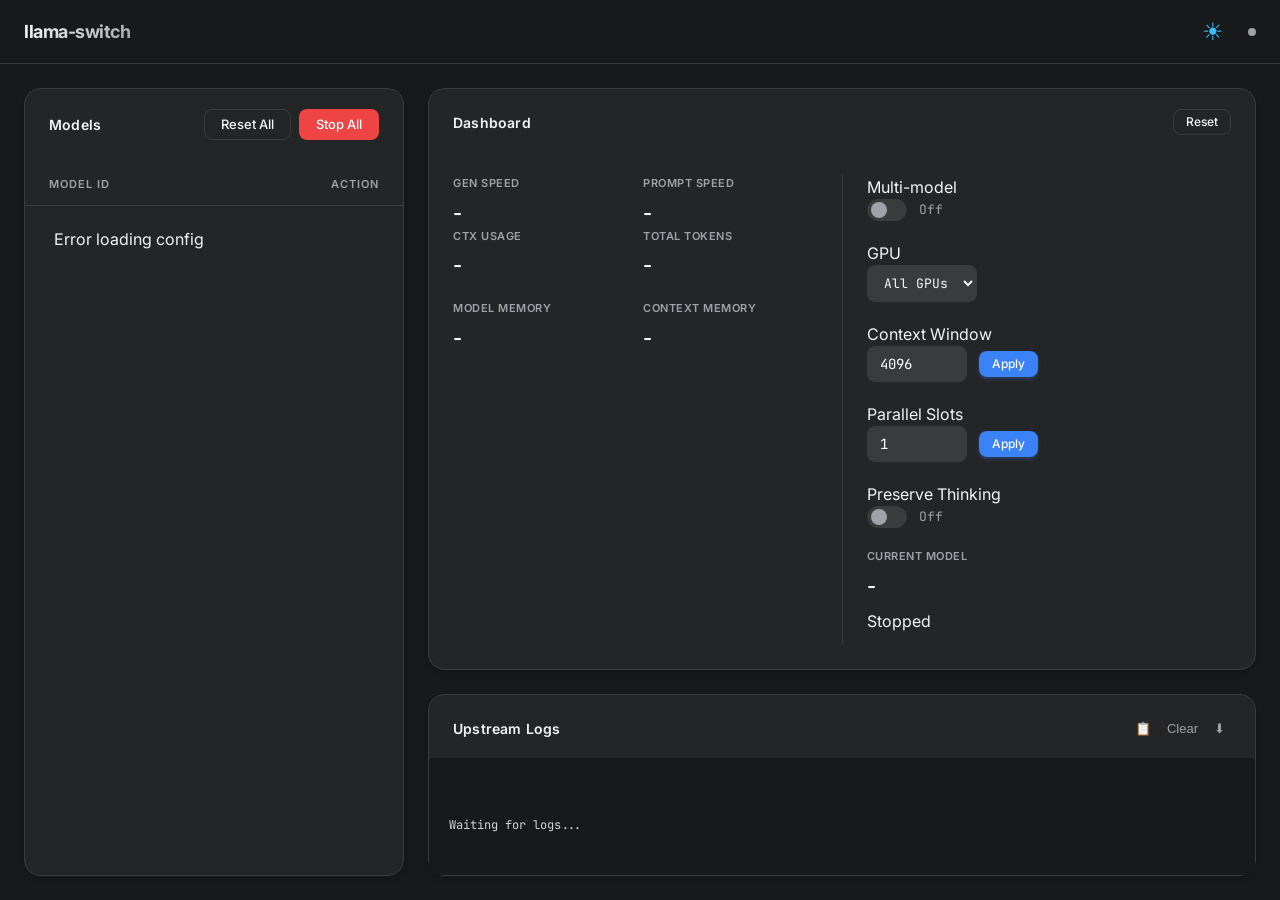
==== src/templates/index.html @ f5fbe8e6 "feat(core): rewrite the server in Go as one binary with the dashboard embedded" ====
<!DOCTYPE html>
<html lang="en">
<head>
    <meta charset="UTF-8">
    <meta name="viewport" content="width=device-width, initial-scale=1.0">
    <title>Llama Switch</title>
    <link rel="stylesheet" href="/static/css/style.css?v=23">
    <link href="https://fonts.googleapis.com/css2?family=Inter:wght@400;500;600&family=JetBrains+Mono:wght@400;500&display=swap" rel="stylesheet">
</head>
<body class="dark-theme">
    <div class="app-container">
        <header class="header">
            <div class="logo">llama-switch</div>
            <nav class="nav">
                <button id="theme-toggle" title="Switch Theme"></button>
                <div class="status-indicator" id="global-status"></div>
            </nav>
        </header>

        <main class="main-content">
            <section class="panel models-panel">
                <div class="panel-header">
                    <h2>Models</h2>
                    <div class="actions actions-row">
                        <button class="btn btn-outline" onclick="resetAll()" title="Every setting in every section back to its default. Running models restart with them.">Reset All</button>
                        <button class="btn btn-danger" onclick="stopServer()">Stop All</button>
                    </div>
                </div>
                <div class="section-tabs" id="section-tabs"></div>
                <div class="model-list-header">
                    <span>Model ID</span>
                    <span>Action</span>
                </div>
                <div id="model-list" class="model-list">
                    <div class="loading">Loading configuration...</div>
                </div>
            </section>

            <section class="right-column">
                <div class="panel controls-panel">
                    <div class="panel-header">
                        <h2>Dashboard</h2>
                        <div class="actions actions-row">
                            <button id="reset-btn" class="btn btn-outline btn-sm" onclick="resetFocused()" title="This model's settings back to their defaults. If it is running, it restarts with them.">Reset</button>
                        </div>
                    </div>
                    
                    <div class="dashboard-grid">
                        <div class="dash-column stats-column">
                            <div id="stats-llm">
                                <div class="stat-row">
                                    <div class="stat-box">
                                        <span class="label">Gen Speed</span>
                                        <span class="value" id="stat-gen-speed">-</span>
                                    </div>
                                    <div class="stat-box">
                                        <span class="label">Prompt Speed</span>
                                        <span class="value" id="stat-prompt-speed">-</span>
                                    </div>
                                </div>
                                <div class="stat-row">
                                    <div class="stat-box">
                                        <span class="label">Ctx Usage</span>
                                        <span class="value" id="stat-ctx-usage">-</span>
                                    </div>
                                    <div class="stat-box">
                                        <span class="label">Total Tokens</span>
                                        <span class="value" id="stat-total-tokens">-</span>
                                    </div>
                                </div>
                            </div>
                            <div id="stats-sd" style="display: none;">
                                <div class="stat-row">
                                    <div class="stat-box">
                                        <span class="label">Step Time</span>
                                        <span class="value" id="stat-sd-speed">-</span>
                                    </div>
                                    <div class="stat-box">
                                        <span class="label">Last Image</span>
                                        <span class="value" id="stat-sd-last">-</span>
                                    </div>
                                </div>
                                <div class="stat-row">
                                    <div class="stat-box">
                                        <span class="label">Progress</span>
                                        <span class="value" id="stat-sd-progress">-</span>
                                    </div>
                                    <div class="stat-box">
                                        <span class="label">Images</span>
                                        <span class="value" id="stat-sd-images">-</span>
                                    </div>
                                </div>
                                <div class="stat-row">
                                    <div class="stat-box">
                                        <span class="label" title="Weights held in memory: text encoder, diffusion model and VAE together.">Params Memory</span>
                                        <span class="value" id="stat-sd-mem-params">-</span>
                                    </div>
                                    <div class="stat-box" title="Peak scratch space the graph needed, reported once generation has run.">
                                        <span class="label">Compute Buffer</span>
                                        <span class="value" id="stat-sd-mem-compute">-</span>
                                    </div>
                                </div>
                            </div>
                            <div id="stats-decision" style="display: none;">
                                <div class="stat-row">
                                    <div class="stat-box">
                                        <span class="label">Decision</span>
                                        <span class="value" id="stat-dec-ms">-</span>
                                    </div>
                                    <div class="stat-box">
                                        <span class="label">Prompt</span>
                                        <span class="value" id="stat-dec-tokens">-</span>
                                    </div>
                                    <div class="stat-box">
                                        <span class="label">Requests</span>
                                        <span class="value" id="stat-dec-count">-</span>
                                    </div>
                                </div>
                            </div>

                            <div id="stats-tts" style="display: none;">
                                <div class="stat-row">
                                    <div class="stat-box">
                                        <span class="label">Speed</span>
                                        <span class="value" id="stat-tts-rtf">-</span>
                                    </div>
                                    <div class="stat-box">
                                        <span class="label">Last Clip</span>
                                        <span class="value" id="stat-tts-last">-</span>
                                    </div>
                                </div>
                                <div class="stat-row">
                                    <div class="stat-box">
                                        <span class="label">Frames</span>
                                        <span class="value" id="stat-tts-frames">-</span>
                                    </div>
                                    <div class="stat-box">
                                        <span class="label">Clips</span>
                                        <span class="value" id="stat-tts-clips">-</span>
                                    </div>
                                </div>
                            </div>
                            <div id="stats-mem">
                                <div class="stat-row">
                                    <div class="stat-box">
                                        <span class="label" title="Weights held in memory: the model itself plus any vision tower and draft model, across every device.">Model Memory</span>
                                        <span class="value" id="stat-mem-model">-</span>
                                    </div>
                                    <div class="stat-box">
                                        <span class="label" title="KV cache for the whole context window, all slots included.">Context Memory</span>
                                        <span class="value" id="stat-mem-context">-</span>
                                    </div>
                                </div>
                            </div>
                            <div class="stat-row" id="mem-devices-row"></div>
                        </div>

                        <div class="dash-column settings-column">
                            <div class="control-group compact-group" id="multi-control">
                                <label for="multi-input" title="On: loading a model leaves the others running, so a language model, an image model and a voice can be up at once. Off: each start stops everything else, which is how it used to work.">Multi-model</label>
                                <div class="input-wrapper">
                                    <label class="switch">
                                        <input type="checkbox" id="multi-input" onchange="applyMultiChange()">
                                        <span class="switch-track"><span class="switch-thumb"></span></span>
                                    </label>
                                    <span class="switch-state" id="multi-state">Off</span>
                                </div>
                            </div>

                            <div class="control-group compact-group" id="devices-control">
                                <label for="devices-input" title="Which cards the model may use. All lets the backend spread it across every device, as before. Applied when the model loads, so changing it reloads it.">GPU</label>
                                <div class="input-wrapper">
                                    <select id="devices-input" class="res-select" onchange="applyDevicesChange()">
                                        <option value="">All GPUs</option>
                                    </select>
                                </div>
                            </div>

                            <div class="control-group compact-group" id="sd-devices-control" style="display: none;">
                                <label title="Image pipelines are split across modules, and each one can sit on a different card. Leave a row on Profile to keep what the profile says. Applied when the model loads.">GPU per module</label>
                                <div class="sd-device-rows">
                                    <div class="sd-device-row">
                                        <span class="sd-device-role">Diffusion</span>
                                        <select id="sd-dev-diffusion" class="res-select" onchange="applyDevicesChange()">
                                            <option value="">Profile</option>
                                        </select>
                                    </div>
                                    <div class="sd-device-row">
                                        <span class="sd-device-role">Text encoder</span>
                                        <select id="sd-dev-te" class="res-select" onchange="applyDevicesChange()">
                                            <option value="">Profile</option>
                                        </select>
                                    </div>
                                    <div class="sd-device-row">
                                        <span class="sd-device-role">VAE</span>
                                        <select id="sd-dev-vae" class="res-select" onchange="applyDevicesChange()">
                                            <option value="">Profile</option>
                                        </select>
                                    </div>
                                </div>
                            </div>

                            <div class="control-group compact-group" id="ctx-control">
                                <label for="ctx-input">Context Window</label>
                                <div class="input-wrapper">
                                    <input type="number" id="ctx-input" value="4096" min="512" step="512">
                                    <button id="apply-ctx-btn" class="btn btn-primary btn-sm" onclick="applyContextChange()">Apply</button>
                                </div>
                            </div>

                            <div class="control-group compact-group" id="parallel-control">
                                <label for="parallel-input" title="Server slots: how many clients can talk to this model at once. Context Window is per slot, so the engine is asked for that times this many -- more slots cost memory. Applied when the model loads, so changing it reloads it.">Parallel Slots</label>
                                <div class="input-wrapper">
                                    <input type="number" id="parallel-input" value="1" min="1" max="64" step="1">
                                    <button id="apply-parallel-btn" class="btn btn-primary btn-sm" onclick="applyParallelChange()">Apply</button>
                                </div>
                                <span class="control-hint" id="parallel-hint"></span>
                            </div>

                            <div class="control-group compact-group" id="preserve-think-control">
                                <label for="preserve-think-input" title="Pull the reasoning of earlier assistant turns back into the prompt. Off means every turn starts from a clean slate. Applied when the model loads, so toggling reloads it.">Preserve Thinking</label>
                                <div class="input-wrapper">
                                    <label class="switch">
                                        <input type="checkbox" id="preserve-think-input" onchange="applyPreserveThinkChange()">
                                        <span class="switch-track"><span class="switch-thumb"></span></span>
                                    </label>
                                    <span class="switch-state" id="preserve-think-state">Off</span>
                                </div>
                            </div>

                            <div class="control-group compact-group" id="frames-control" style="display: none;">
                                <label for="frames-input" title="Audio frames, 12.5 per second. 2048 caps a clip at about 164 s; longer text is cut off mid-sentence.">Max Frames</label>
                                <div class="input-wrapper">
                                    <input type="number" id="frames-input" value="2048" min="64" step="256">
                                    <button id="apply-frames-btn" class="btn btn-primary btn-sm" onclick="applyFramesChange()">Apply</button>
                                </div>
                            </div>


                            <div class="control-group compact-group" id="res-control" style="display: none;">
                                <label for="res-input" title="Output size for image models. Applied when the model loads, so changing it reloads it. Only profiles written with ${WIDTH}/${HEIGHT} follow it.">Output Size</label>
                                <div class="input-wrapper">
                                    <select id="res-input" class="res-select" onchange="applyResChange()">
                                        <optgroup label="1 MP">
                                            <option value="1024x1024">1024x1024 [1:1]</option>
                                            <option value="848x1264">848x1264 [2:3]</option>
                                            <option value="1264x848">1264x848 [3:2]</option>
                                            <option value="768x1376">768x1376 [9:16]</option>
                                            <option value="896x1200">896x1200 [3:4]</option>
                                            <option value="1376x768">1376x768 [16:9]</option>
                                            <option value="1200x896">1200x896 [4:3]</option>
                                        </optgroup>
                                        <optgroup label="4 MP">
                                            <option value="2048x2048">2048x2048 [1:1]</option>
                                            <option value="2400x1792">2400x1792 [4:3]</option>
                                            <option value="1792x2400">1792x2400 [3:4]</option>
                                            <option value="2528x1696">2528x1696 [3:2]</option>
                                            <option value="1696x2528">1696x2528 [2:3]</option>
                                            <option value="2752x1536">2752x1536 [16:9]</option>
                                            <option value="1536x2752">1536x2752 [9:16]</option>
                                        </optgroup>
                                    </select>
                                </div>
                            </div>

                            <div class="control-group compact-group" id="hires-control" style="display: none;">
                                <label for="hires-input" title="Second pass at twice the size. The first pass keeps Output Size, so the result is 2x it. Each profile carries its own hires settings; this only switches them on. Applied when the model loads, so toggling reloads it.">Hires Fix</label>
                                <div class="input-wrapper">
                                    <label class="switch">
                                        <input type="checkbox" id="hires-input" onchange="applyHiresChange()">
                                        <span class="switch-track"><span class="switch-thumb"></span></span>
                                    </label>
                                    <span class="switch-state" id="hires-state">Off</span>
                                </div>
                            </div>

                            <div class="stat-box status-box">
                                <span class="label">Current Model</span>
                                <span class="value primary-text" id="current-model">-</span>
                                
                                <div class="status-row">
                                    <span id="status-text">Stopped</span>
                                </div>
                                <a id="webui-btn" href="#" target="_blank" class="btn btn-primary btn-sm" style="display: none;">Open WebUI</a>
                            </div>
                        </div>
                    </div>
                </div>

                <div class="panel logs-panel">
                    <div class="panel-header">
                        <h2>Upstream Logs<span class="panel-subject" id="logs-owner"></span></h2>
                        <div class="actions">
                            <button id="copy-logs-btn" class="icon-btn" title="Copy logs to clipboard">📋</button>
                            <button id="clear-logs-btn" class="icon-btn">Clear</button>
                            <button id="scroll-logs-btn" class="icon-btn">⬇</button>
                        </div>
                    </div>
                    <div id="logs-container" class="logs-container">
                        <div class="log-line">Waiting for logs...</div>
                    </div>
                </div>
            </section>
        </main>
    </div>
    <script src="/static/js/app.js?v=43"></script>
</body>
</html>
---- static/css/style.css ----
:root {
    /* Dark theme, the default */
    --bg-app: #18191a;      
    --bg-card: #242526;     
    --bg-hover: #3a3b3c;    
    --bg-input: #3a3b3c;    
    
    --border: #3a3b3c;      
    --border-active: #505153;
    
    --primary: #3b82f6;     
    --primary-hover: #2563eb;
    --primary-glow: rgba(59, 130, 246, 0.15);
    
    --purple: #8b5cf6;      
    --purple-hover: #7c3aed;
    
    --danger: #ef4444;
    --danger-hover: #dc2626;
    
    --success: #10b981;     
    
    --text-main: #f4f4f5;   
    --text-muted: #a1a1aa;  
    
    --radius-lg: 16px;
    --radius-md: 8px;
    --radius-sm: 6px;
    
    --shadow-card: 0 4px 6px -1px rgba(0, 0, 0, 0.1), 0 2px 4px -1px rgba(0, 0, 0, 0.06);
    --shadow-glow: 0 0 15px rgba(59, 130, 246, 0.1);
    
    --font-ui: 'Inter', system-ui, -apple-system, sans-serif;
    --font-mono: 'JetBrains Mono', monospace;

    --theme-toggle-color: #38bdf8; /* Sky 400 */

    --logo-gradient: linear-gradient(135deg, #fff 0%, #a1a1aa 100%);
}

[data-theme="light"] {
    --bg-app: #f3f4f6; /* Zinc 100 */
    --bg-card: #ffffff;     
    --bg-hover: #f4f4f5; /* Zinc 100 */
    --bg-input: #ffffff;
    
    --border: #e4e4e7; /* Zinc 200 */
    --border-active: #d4d4d8; /* Zinc 300 */
    
    --text-main: #18191b; /* gray-900 */
    --text-muted: #71717a; /* Zinc 500 */
    
    --shadow-card: 0 4px 6px -1px rgba(0, 0, 0, 0.05), 0 2px 4px -1px rgba(0, 0, 0, 0.03);
    
    /* Softer buttons for light mode */
    --primary: #6366f1; /* Indigo 500 (Softer than pure blue) */
    --primary-hover: #4f46e5;
    
    --purple: #a78bfa; /* Violet 400 (Pastel purple) */
    --purple-hover: #8b5cf6;
    
    --danger: #f87171; /* Red 400 (Softer red) */
    --danger-hover: #ef4444;

    --logo-gradient: linear-gradient(135deg, #18181b 0%, #52525b 100%);
}

[data-theme="light"] input[type="number"] {
    color: var(--text-main);
}
[data-theme="light"] .logs-container {
    background: #1e1e1e;
    background: #f9fafb;
    color: #374151;
    border: 1px solid var(--border);
}

* {
    box-sizing: border-box;
    margin: 0;
    padding: 0;
}

body {
    background-color: var(--bg-app);
    color: var(--text-main);
    font-family: var(--font-ui);
    height: 100vh;
    display: flex;
    flex-direction: column;
    overflow: hidden;
    line-height: 1.5;
    -webkit-font-smoothing: antialiased;
}

.app-container {
    display: flex;
    flex-direction: column;
    height: 100%;
    width: 100%;
}

/* --- Header --- */
.header {
    height: 64px;
    padding: 0 24px;
    display: flex;
    align-items: center;
    justify-content: space-between;
    background: transparent;
    border-bottom: 1px solid var(--border);
}

.logo {
    font-weight: 700;
    font-size: 18px;
    letter-spacing: -0.5px;
    background: var(--logo-gradient);
    -webkit-background-clip: text;
    -webkit-text-fill-color: transparent;
}

.nav {
    display: flex;
    align-items: center;
}

.status-indicator {
    display: inline-block;
    width: 8px;
    height: 8px;
    border-radius: 50%;
    background-color: var(--text-muted);
    margin-left: 12px;
    transition: all 0.3s ease;
}

.status-indicator.on {
    background-color: var(--success);
    box-shadow: 0 0 10px rgba(16, 185, 129, 0.4);
}

#theme-toggle {
    background: transparent;
    border: none;
    color: var(--theme-toggle-color);
    font-size: 24px;
    cursor: pointer;
    padding: 0 12px;
    line-height: 1;
    display: flex;
    align-items: center;
    justify-content: center;
    transition: transform 0.2s cubic-bezier(0.18, 0.89, 0.32, 1.28);
}

#theme-toggle:hover {
    transform: rotate(15deg) scale(1.1);
}

#theme-toggle:active {
    transform: scale(0.95);
}

/* --- Layout --- */
.main-content {
    display: flex;
    flex: 1;
    overflow: hidden;
    padding: 24px;
    gap: 24px;
}

/* Panels (Cards) */
.panel {
    background: var(--bg-card);
    border: 1px solid var(--border);
    border-radius: var(--radius-lg);
    display: flex;
    flex-direction: column;
    box-shadow: var(--shadow-card);
    transition: border-color 0.2s;
}

.models-panel {
    width: 380px;
    min-width: 300px;
    flex-shrink: 0;
}

.right-column {
    flex: 1;
    display: flex;
    flex-direction: column;
    gap: 24px;
    min-width: 0;
}

.controls-panel {
    flex-shrink: 0;
    min-height: 200px;
}

.logs-panel {
    flex: 1;
    min-height: 0;
}

/* Headers within Panels */
.panel-header {
    padding: 20px 24px 16px;
    display: flex;
    justify-content: space-between;
    align-items: center;
}

/* Header button groups (Reset All next to Stop All). */
.actions-row {
    display: flex;
    align-items: center;
    gap: 8px;
}

.panel-header h2 {
    font-size: 14px;
    font-weight: 600;
    color: var(--text-main);
    letter-spacing: 0.2px;
}

/* --- Model List --- */
.model-list-header {
    display: grid;
    grid-template-columns: 1fr auto;
    padding: 2px 24px 12px;
    border-bottom: 1px solid var(--border);
    font-size: 11px;
    font-weight: 600;
    color: var(--text-muted);
    text-transform: uppercase;
    letter-spacing: 1px;
}

.model-list {
    overflow-y: auto;
    padding: 12px;
    flex: 1;
}

.model-group-header {
    padding: 10px 16px 4px;
    font-size: 11px;
    font-weight: 600;
    letter-spacing: 0.08em;
    text-transform: uppercase;
    color: var(--text-muted);
}

.model-group-header:not(:first-child) {
    margin-top: 8px;
    border-top: 1px solid var(--border);
    padding-top: 12px;
}

.model-item {
    display: grid;
    grid-template-columns: 1fr auto;
    align-items: center;
    padding: 8px 16px;
    margin-bottom: 3px;
    border-radius: var(--radius-md);
    transition: all 0.2s ease;
    border: 1px solid transparent;
}

.model-item:hover {
    background-color: var(--bg-hover);
}

.model-item.active {
    background-color: rgba(16, 185, 129, 0.08);
    border-color: rgba(16, 185, 129, 0.2);
}

/* Several models can run at once; this is the one the dashboard reports on.
   Clicking another running row moves the dashboard to it. */
.model-item.active.focused {
    background-color: rgba(16, 185, 129, 0.16);
    border-color: var(--success);
}

.model-item {
    cursor: pointer;
}

/* Picked but not loaded: the dashboard is showing what it would start with. */
.model-item.selected {
    background-color: var(--bg-hover);
    border-color: var(--border);
}

.model-info {
    display: flex;
    flex-direction: column;
    gap: 4px;
    overflow: hidden;
}

.model-name {
    font-weight: 500;
    font-size: 14px;
    color: var(--text-main);
    white-space: nowrap;
    overflow: hidden;
    text-overflow: ellipsis;
    padding-right: 12px;
}

.quant-select {
    background: var(--bg-input);
    border: 1px solid var(--border);
    border-radius: var(--radius-sm);
    color: var(--text-muted);
    font-size: 11px;
    padding: 2px 6px;
    width: fit-content;
    outline: none;
    cursor: pointer;
}

.res-select {
    background: var(--bg-input);
    border: 1px solid var(--border);
    border-radius: var(--radius-md);
    color: var(--text-primary);
    font-size: 13px;
    font-family: var(--font-mono);
    padding: 8px 12px;
    width: fit-content;
    max-width: 100%;
    outline: none;
    cursor: pointer;
}

.res-select:focus,
.quant-select:focus {
    border-color: var(--primary);
}

.quant-label {
    font-size: 11px;
    color: var(--text-muted);
    background: var(--bg-hover);
    padding: 2px 6px;
    border-radius: var(--radius-sm);
    width: fit-content;
}

.model-item.active .model-name {
    color: var(--success);
}

/* Buttons */
.btn {
    display: inline-flex;
    align-items: center;
    justify-content: center;
    padding: 8px 16px;
    border-radius: var(--radius-md);
    border: 1px solid transparent;
    cursor: pointer;
    font-family: var(--font-ui);
    font-size: 13px;
    font-weight: 500;
    transition: all 0.2s ease;
    text-decoration: none;
    line-height: 1;
}

.btn-sm {
    padding: 6px 12px;
    font-size: 12px;
}

/* Primary Button (Load) */
.btn-primary {
    background: var(--primary);
    color: white;
    box-shadow: 0 2px 4px rgba(59, 130, 246, 0.3);
}
.btn-primary:hover {
    background: var(--primary-hover);
    transform: translateY(-1px);
}
.btn-primary:active {
    transform: translateY(0);
}

/* Danger Button (Stop/Unload) */
.btn-danger {
    background: var(--danger);
    color: white;
    border: 1px solid transparent;
}
.btn-danger:hover {
    background: var(--danger-hover);
    color: white;
}

/* Secondary/Outline Button */
.btn-outline {
    background: transparent;
    border: 1px solid var(--border);
    color: var(--text-main);
}
.btn-outline:hover {
    background: var(--bg-hover);
    border-color: var(--border-active);
}

.btn-warning {
    background: #f59e0b;
    color: #fff;
}

/* Icon Buttons (Logs header) */
.icon-btn {
    background: transparent;
    border: none;
    color: var(--text-muted);
    cursor: pointer;
    padding: 6px;
    border-radius: 4px;
    transition: color 0.2s;
    font-size: 13px;
}
.icon-btn:hover {
    color: var(--text-main);
    background: var(--bg-hover);
}

/* --- Dashboard Layout --- */
.dashboard-grid {
    display: flex;
    padding: 24px;
    gap: 24px;
}

.dash-column {
    flex: 1;
    min-width: 0;
    display: flex;
    flex-direction: column;
    gap: 20px;
}

.stats-column {
    border-right: 1px solid var(--border);
    padding-right: 24px;
}

/* Halves of the stats column, so the second column starts at the same x in every
   row. Sized to content the boxes drifted: a box is as wide as its longest line, and
   space-between pinned the right edge, so a short label pushed its value sideways. */
.stat-row {
    display: flex;
    gap: 16px;
}

.stat-row > .stat-box {
    flex: 1;
    min-width: 0;
}

.compact-group {
    padding: 0;
    border-bottom: none;
    margin-bottom: 0;
}

.status-box {
    margin-top: auto;
}

.primary-text {
    color: var(--primary);
    font-size: 16px;
    margin-bottom: 4px;
}

.status-row {
    margin-top: 4px;
    margin-bottom: 12px;
}

.input-wrapper {
    display: flex;
    align-items: center;
    gap: 12px;
}

.switch {
    display: inline-flex;
    align-items: center;
    cursor: pointer;
    flex: none;
}

/* The native box still carries the state, it is just never painted. */
.switch input {
    position: absolute;
    opacity: 0;
    width: 0;
    height: 0;
}

.switch-track {
    display: block;
    position: relative;
    width: 40px;
    height: 22px;
    border-radius: 999px;
    background: var(--bg-input);
    border: 1px solid var(--border);
    transition: background 0.2s, border-color 0.2s, box-shadow 0.2s;
}

.switch-thumb {
    position: absolute;
    top: 50%;
    left: 3px;
    width: 16px;
    height: 16px;
    margin-top: -8px;
    border-radius: 50%;
    background: var(--text-muted);
    transition: transform 0.2s, background 0.2s;
}

.switch:hover .switch-track {
    border-color: var(--border-active);
}

.switch input:checked + .switch-track {
    background: var(--primary);
    border-color: var(--primary);
    box-shadow: var(--shadow-glow);
}

.switch input:checked + .switch-track .switch-thumb {
    background: #fff;
    transform: translateX(18px);
}

.switch input:focus-visible + .switch-track {
    box-shadow: 0 0 0 3px var(--primary-glow);
}

.switch-state {
    font-family: var(--font-mono);
    font-size: 13px;
    color: var(--text-muted);
    transition: color 0.2s;
}

.switch-state.is-on {
    color: var(--primary);
}

/* Sits under an input to spell out what the chosen number works out to. Empty
   most of the time, so it must not reserve height -- that read as a stray gap
   between control groups. */
.control-hint {
    display: block;
    font-family: var(--font-mono);
    font-size: 12px;
    color: var(--text-muted);
}

.control-hint:not(:empty) {
    margin-top: 4px;
}

/* One row per pipeline module, so each can name its own card. */
.sd-device-rows {
    display: flex;
    flex-direction: column;
    gap: 6px;
}

.sd-device-row {
    display: flex;
    align-items: center;
    gap: 8px;
}

.sd-device-role {
    flex: 0 0 90px;
    font-size: 12px;
    color: var(--text-muted);
}

/* Same footing as Output Size: sized to content, not stretched across the
   panel. A floor keeps the three rows lined up when one of them says Profile. */
.sd-device-row .res-select {
    flex: 0 1 auto;
    width: fit-content;
    min-width: 230px;
    max-width: 100%;
    font-size: 12px;
    padding: 5px 8px;
}

/* Whose log the panel is showing, next to its title. */
.panel-subject {
    margin-left: 8px;
    font-family: var(--font-mono);
    font-size: 12px;
    font-weight: normal;
    color: var(--text-muted);
}

input[type="number"] {
    background: var(--bg-input);
    border: 1px solid var(--border);
    border-radius: var(--radius-md);
    color: #fff;
    padding: 8px 12px;
    font-family: var(--font-mono);
    width: 100px;
    font-size: 14px;
    outline: none;
    transition: all 0.2s;
    appearance: textfield;
}

input[type=number]::-webkit-inner-spin-button, 
input[type=number]::-webkit-outer-spin-button { 
  -webkit-appearance: none; 
  margin: 0; 
}

input[type="number"]:focus {
    border-color: var(--primary);
    box-shadow: 0 0 0 3px rgba(59, 130, 246, 0.1);
}

.unit {
    color: var(--text-muted);
    font-size: 13px;
}

.help-text {
    font-size: 12px;
    color: var(--text-muted);
    margin-top: 10px;
    opacity: 0.8;
}

/* Dashboard Stats Grid */
.stats-grid {
    padding: 24px;
    display: grid;
    grid-template-columns: repeat(3, 1fr);
    gap: 24px;
}

.stat-box {
    display: flex;
    flex-direction: column;
    justify-content: center;
}

.stat-box .label {
    font-size: 11px;
    color: var(--text-muted);
    text-transform: uppercase;
    letter-spacing: 0.5px;
    font-weight: 600;
    margin-bottom: 6px;
}

.stat-box .value {
    font-family: var(--font-ui); /* mono reads worse for dashboard values */
    font-weight: 600;
    font-size: 20px;
    color: var(--text-main);
}

#status-text {
    font-family: var(--font-ui);
    font-size: 16px;
    display: flex;
    align-items: center;
    gap: 8px;
}

/* --- Logs Panel --- */
.logs-container {
    flex: 1;
    min-height: 0;
    overflow-y: auto;
    padding: 20px;
    background: var(--bg-app); 
    font-family: var(--font-mono);
    font-size: 12px;
    line-height: 1.6;
    color: #d1d5db;
    white-space: pre-wrap;
    word-break: break-all;
}

.log-line {
    margin-bottom: 2px;
}

/* WebUI Button in Status */
#webui-btn {
    width: 100%;
    margin-top: 12px;
    justify-content: center;
    background: var(--purple);
    color: white;
    border: none;
    font-size: 13px;
    padding: 10px;
    box-shadow: 0 2px 4px rgba(139, 92, 246, 0.3);
    text-align: center;
}
#webui-btn:hover {
    background: var(--purple-hover);
    transform: translateY(-1px);
}
#webui-btn:active {
    transform: translateY(0);
}

/* Scrollbars */
::-webkit-scrollbar {
    width: 8px;
    height: 8px;
}
::-webkit-scrollbar-track {
    background: transparent;
}
::-webkit-scrollbar-thumb {
    background: var(--border);
    border-radius: 4px;
}
::-webkit-scrollbar-thumb:hover {
    background: #52525b;
}

/* Utilities */
.hidden { display: none !important; }

/* Mobile Responsive */
@media (max-width: 768px) {
    body {
        height: auto;
        overflow: auto;
    }

    .app-container {
        height: auto;
        overflow: visible;
    }

    .main-content {
        flex-direction: column;
        height: auto;
        overflow: visible;
        padding: 16px;
        gap: 16px;
    }

    .models-panel {
        width: 100%;
        height: 50vh;
        min-height: 300px;
    }

    .right-column {
        width: 100%;
        flex: none;
        gap: 16px;
    }

    .dashboard-grid {
        /* It is a flex row, so grid-template-columns here never did anything and the
           two columns stayed side by side on a phone. */
        flex-direction: column;
        padding: 16px;
    }

    .stats-column {
        border-right: none;
        border-bottom: 1px solid var(--border);
        padding-right: 0;
        padding-bottom: 20px;
    }

    .logs-panel {
        /* Without this the desktop flex: 1 wins over the height and the panel grows
           with every log line instead of scrolling inside itself. */
        flex: none;
        height: 60vh;
        min-height: 300px;
    }

    .panel-header h2 {
        font-size: 16px;
    }
}


.section-tabs {
    display: flex;
    /* Five sections no longer fit on one row at the panel's width; without this the
       last tab hangs past the panel border instead of moving to a second row. */
    flex-wrap: wrap;
    gap: 4px;
    /* Same 24px gutter as the panel header and the list header below. No border of
       its own: the list header already draws one, and two rules this close crowd. */
    padding: 0 24px 18px;
}

.section-tab {
    background: transparent;
    border: 1px solid transparent;
    border-radius: var(--radius-sm);
    color: var(--text-muted);
    cursor: pointer;
    font-family: inherit;
    font-size: 12px;
    padding: 5px 12px;
}

.section-tab:hover {
    color: var(--text-primary);
    background: var(--bg-input);
}

.section-tab.active {
    background: var(--bg-input);
    border-color: var(--primary);
    color: var(--text-primary);
}

/* Running is not a config section but a view over everything that is up,
   so it is set apart in the success colour the running rows already use. */
.section-tab.running-tab {
    color: var(--success);
}

.section-tab.running-tab:hover {
    color: var(--success);
}

.section-tab.running-tab.active {
    border-color: var(--success);
    color: var(--success);
}

/* Quant and kind side by side: the Running list mixes kinds. */
.running-meta {
    display: flex;
    gap: 6px;
}

.kind-label {
    font-size: 11px;
    color: var(--success);
    border: 1px solid rgba(16, 185, 129, 0.35);
    padding: 1px 6px;
    border-radius: var(--radius-sm);
    width: fit-content;
}
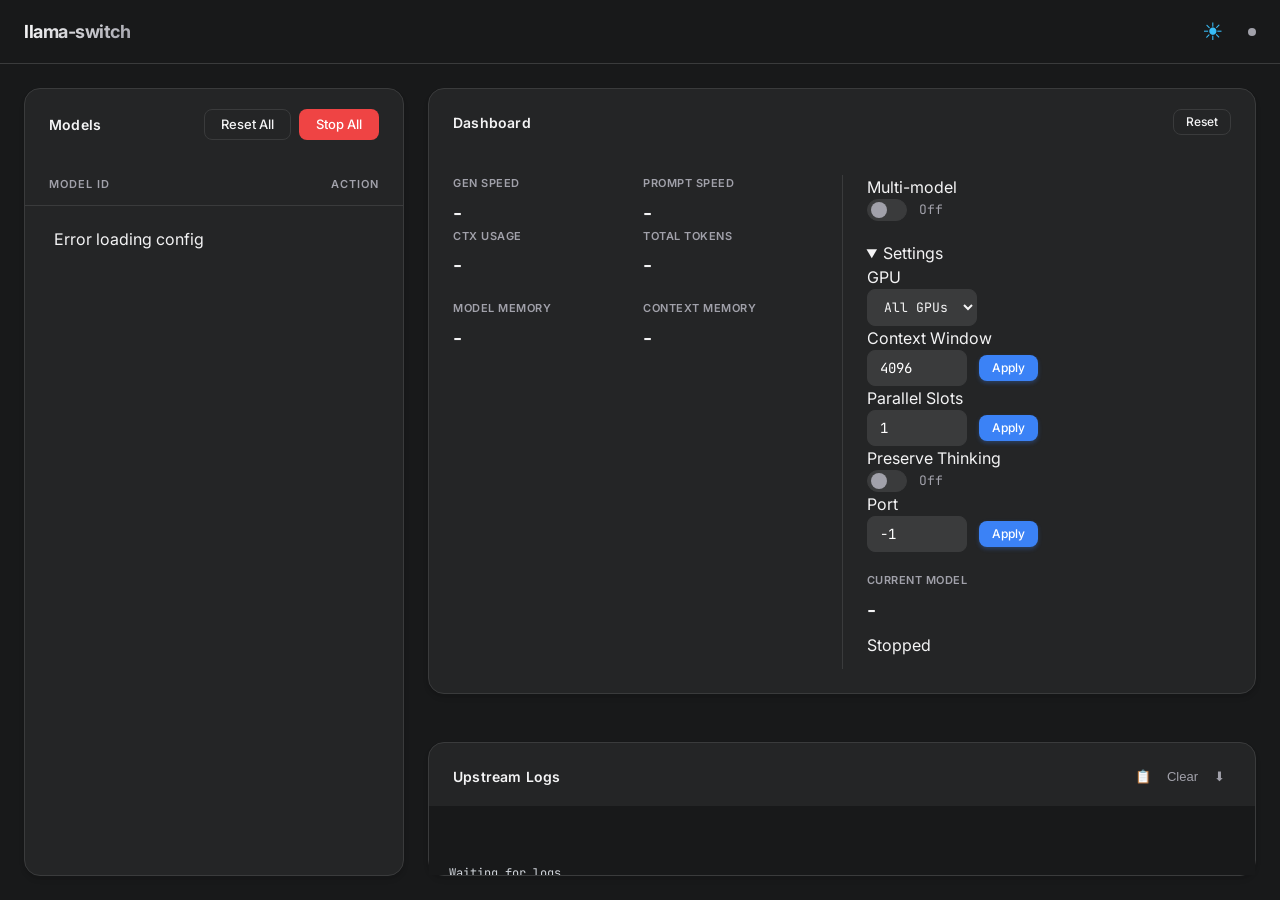
==== commit 22a522dc: "feat(dashboard): pick a model's port, show its command line, fold the settings" ====
--- a/src/templates/index.html
+++ b/src/templates/index.html
@@ -4,7 +4,7 @@
     <meta charset="UTF-8">
     <meta name="viewport" content="width=device-width, initial-scale=1.0">
     <title>Llama Switch</title>
-    <link rel="stylesheet" href="/static/css/style.css?v=23">
+    <link rel="stylesheet" href="/static/css/style.css?v=24">
     <link href="https://fonts.googleapis.com/css2?family=Inter:wght@400;500;600&family=JetBrains+Mono:wght@400;500&display=swap" rel="stylesheet">
 </head>
 <body class="dark-theme">
@@ -167,112 +167,124 @@
                                 </div>
                             </div>
 
-                            <div class="control-group compact-group" id="devices-control">
-                                <label for="devices-input" title="Which cards the model may use. All lets the backend spread it across every device, as before. Applied when the model loads, so changing it reloads it.">GPU</label>
-                                <div class="input-wrapper">
-                                    <select id="devices-input" class="res-select" onchange="applyDevicesChange()">
-                                        <option value="">All GPUs</option>
-                                    </select>
-                                </div>
-                            </div>
-
-                            <div class="control-group compact-group" id="sd-devices-control" style="display: none;">
-                                <label title="Image pipelines are split across modules, and each one can sit on a different card. Leave a row on Profile to keep what the profile says. Applied when the model loads.">GPU per module</label>
-                                <div class="sd-device-rows">
-                                    <div class="sd-device-row">
-                                        <span class="sd-device-role">Diffusion</span>
-                                        <select id="sd-dev-diffusion" class="res-select" onchange="applyDevicesChange()">
-                                            <option value="">Profile</option>
-                                        </select>
-                                    </div>
-                                    <div class="sd-device-row">
-                                        <span class="sd-device-role">Text encoder</span>
-                                        <select id="sd-dev-te" class="res-select" onchange="applyDevicesChange()">
-                                            <option value="">Profile</option>
-                                        </select>
-                                    </div>
-                                    <div class="sd-device-row">
-                                        <span class="sd-device-role">VAE</span>
-                                        <select id="sd-dev-vae" class="res-select" onchange="applyDevicesChange()">
-                                            <option value="">Profile</option>
-                                        </select>
-                                    </div>
-                                </div>
-                            </div>
-
-                            <div class="control-group compact-group" id="ctx-control">
-                                <label for="ctx-input">Context Window</label>
-                                <div class="input-wrapper">
-                                    <input type="number" id="ctx-input" value="4096" min="512" step="512">
-                                    <button id="apply-ctx-btn" class="btn btn-primary btn-sm" onclick="applyContextChange()">Apply</button>
-                                </div>
-                            </div>
-
-                            <div class="control-group compact-group" id="parallel-control">
-                                <label for="parallel-input" title="Server slots: how many clients can talk to this model at once. Context Window is per slot, so the engine is asked for that times this many -- more slots cost memory. Applied when the model loads, so changing it reloads it.">Parallel Slots</label>
-                                <div class="input-wrapper">
-                                    <input type="number" id="parallel-input" value="1" min="1" max="64" step="1">
-                                    <button id="apply-parallel-btn" class="btn btn-primary btn-sm" onclick="applyParallelChange()">Apply</button>
-                                </div>
-                                <span class="control-hint" id="parallel-hint"></span>
-                            </div>
-
-                            <div class="control-group compact-group" id="preserve-think-control">
-                                <label for="preserve-think-input" title="Pull the reasoning of earlier assistant turns back into the prompt. Off means every turn starts from a clean slate. Applied when the model loads, so toggling reloads it.">Preserve Thinking</label>
-                                <div class="input-wrapper">
-                                    <label class="switch">
-                                        <input type="checkbox" id="preserve-think-input" onchange="applyPreserveThinkChange()">
-                                        <span class="switch-track"><span class="switch-thumb"></span></span>
-                                    </label>
-                                    <span class="switch-state" id="preserve-think-state">Off</span>
-                                </div>
-                            </div>
-
-                            <div class="control-group compact-group" id="frames-control" style="display: none;">
-                                <label for="frames-input" title="Audio frames, 12.5 per second. 2048 caps a clip at about 164 s; longer text is cut off mid-sentence.">Max Frames</label>
-                                <div class="input-wrapper">
-                                    <input type="number" id="frames-input" value="2048" min="64" step="256">
-                                    <button id="apply-frames-btn" class="btn btn-primary btn-sm" onclick="applyFramesChange()">Apply</button>
-                                </div>
-                            </div>
-
-
-                            <div class="control-group compact-group" id="res-control" style="display: none;">
-                                <label for="res-input" title="Output size for image models. Applied when the model loads, so changing it reloads it. Only profiles written with ${WIDTH}/${HEIGHT} follow it.">Output Size</label>
-                                <div class="input-wrapper">
-                                    <select id="res-input" class="res-select" onchange="applyResChange()">
-                                        <optgroup label="1 MP">
-                                            <option value="1024x1024">1024x1024 [1:1]</option>
-                                            <option value="848x1264">848x1264 [2:3]</option>
-                                            <option value="1264x848">1264x848 [3:2]</option>
-                                            <option value="768x1376">768x1376 [9:16]</option>
-                                            <option value="896x1200">896x1200 [3:4]</option>
-                                            <option value="1376x768">1376x768 [16:9]</option>
-                                            <option value="1200x896">1200x896 [4:3]</option>
-                                        </optgroup>
-                                        <optgroup label="4 MP">
-                                            <option value="2048x2048">2048x2048 [1:1]</option>
-                                            <option value="2400x1792">2400x1792 [4:3]</option>
-                                            <option value="1792x2400">1792x2400 [3:4]</option>
-                                            <option value="2528x1696">2528x1696 [3:2]</option>
-                                            <option value="1696x2528">1696x2528 [2:3]</option>
-                                            <option value="2752x1536">2752x1536 [16:9]</option>
-                                            <option value="1536x2752">1536x2752 [9:16]</option>
-                                        </optgroup>
-                                    </select>
-                                </div>
-                            </div>
-
-                            <div class="control-group compact-group" id="hires-control" style="display: none;">
-                                <label for="hires-input" title="Second pass at twice the size. The first pass keeps Output Size, so the result is 2x it. Each profile carries its own hires settings; this only switches them on. Applied when the model loads, so toggling reloads it.">Hires Fix</label>
-                                <div class="input-wrapper">
-                                    <label class="switch">
-                                        <input type="checkbox" id="hires-input" onchange="applyHiresChange()">
-                                        <span class="switch-track"><span class="switch-thumb"></span></span>
-                                    </label>
-                                    <span class="switch-state" id="hires-state">Off</span>
-                                </div>
-                            </div>
+                            <details class="settings" id="settings" open>
+                                <summary>Settings</summary>
+                                <div class="settings-body">
+                                    <div class="control-group compact-group" id="devices-control">
+                                        <label for="devices-input" title="Which cards the model may use. All lets the backend spread it across every device, as before. Applied when the model loads, so changing it reloads it.">GPU</label>
+                                        <div class="input-wrapper">
+                                            <select id="devices-input" class="res-select" onchange="applyDevicesChange()">
+                                                <option value="">All GPUs</option>
+                                            </select>
+                                        </div>
+                                    </div>
+
+                                    <div class="control-group compact-group" id="sd-devices-control" style="display: none;">
+                                        <label title="Image pipelines are split across modules, and each one can sit on a different card. Leave a row on Profile to keep what the profile says. Applied when the model loads.">GPU per module</label>
+                                        <div class="sd-device-rows">
+                                            <div class="sd-device-row">
+                                                <span class="sd-device-role">Diffusion</span>
+                                                <select id="sd-dev-diffusion" class="res-select" onchange="applyDevicesChange()">
+                                                    <option value="">Profile</option>
+                                                </select>
+                                            </div>
+                                            <div class="sd-device-row">
+                                                <span class="sd-device-role">Text encoder</span>
+                                                <select id="sd-dev-te" class="res-select" onchange="applyDevicesChange()">
+                                                    <option value="">Profile</option>
+                                                </select>
+                                            </div>
+                                            <div class="sd-device-row">
+                                                <span class="sd-device-role">VAE</span>
+                                                <select id="sd-dev-vae" class="res-select" onchange="applyDevicesChange()">
+                                                    <option value="">Profile</option>
+                                                </select>
+                                            </div>
+                                        </div>
+                                    </div>
+
+                                    <div class="control-group compact-group" id="ctx-control">
+                                        <label for="ctx-input">Context Window</label>
+                                        <div class="input-wrapper">
+                                            <input type="number" id="ctx-input" value="4096" min="512" step="512">
+                                            <button id="apply-ctx-btn" class="btn btn-primary btn-sm" onclick="applyContextChange()">Apply</button>
+                                        </div>
+                                    </div>
+
+                                    <div class="control-group compact-group" id="parallel-control">
+                                        <label for="parallel-input" title="Server slots: how many clients can talk to this model at once. Context Window is per slot, so the engine is asked for that times this many -- more slots cost memory. Applied when the model loads, so changing it reloads it.">Parallel Slots</label>
+                                        <div class="input-wrapper">
+                                            <input type="number" id="parallel-input" value="1" min="1" max="64" step="1">
+                                            <button id="apply-parallel-btn" class="btn btn-primary btn-sm" onclick="applyParallelChange()">Apply</button>
+                                        </div>
+                                        <span class="control-hint" id="parallel-hint"></span>
+                                    </div>
+
+                                    <div class="control-group compact-group" id="preserve-think-control">
+                                        <label for="preserve-think-input" title="Pull the reasoning of earlier assistant turns back into the prompt. Off means every turn starts from a clean slate. Applied when the model loads, so toggling reloads it.">Preserve Thinking</label>
+                                        <div class="input-wrapper">
+                                            <label class="switch">
+                                                <input type="checkbox" id="preserve-think-input" onchange="applyPreserveThinkChange()">
+                                                <span class="switch-track"><span class="switch-thumb"></span></span>
+                                            </label>
+                                            <span class="switch-state" id="preserve-think-state">Off</span>
+                                        </div>
+                                    </div>
+
+                                    <div class="control-group compact-group" id="frames-control" style="display: none;">
+                                        <label for="frames-input" title="Audio frames, 12.5 per second. 2048 caps a clip at about 164 s; longer text is cut off mid-sentence.">Max Frames</label>
+                                        <div class="input-wrapper">
+                                            <input type="number" id="frames-input" value="2048" min="64" step="256">
+                                            <button id="apply-frames-btn" class="btn btn-primary btn-sm" onclick="applyFramesChange()">Apply</button>
+                                        </div>
+                                    </div>
+
+                                    <div class="control-group compact-group" id="res-control" style="display: none;">
+                                        <label for="res-input" title="Output size for image models. Applied when the model loads, so changing it reloads it. Only profiles written with ${WIDTH}/${HEIGHT} follow it.">Output Size</label>
+                                        <div class="input-wrapper">
+                                            <select id="res-input" class="res-select" onchange="applyResChange()">
+                                                <optgroup label="1 MP">
+                                                    <option value="1024x1024">1024x1024 [1:1]</option>
+                                                    <option value="848x1264">848x1264 [2:3]</option>
+                                                    <option value="1264x848">1264x848 [3:2]</option>
+                                                    <option value="768x1376">768x1376 [9:16]</option>
+                                                    <option value="896x1200">896x1200 [3:4]</option>
+                                                    <option value="1376x768">1376x768 [16:9]</option>
+                                                    <option value="1200x896">1200x896 [4:3]</option>
+                                                </optgroup>
+                                                <optgroup label="4 MP">
+                                                    <option value="2048x2048">2048x2048 [1:1]</option>
+                                                    <option value="2400x1792">2400x1792 [4:3]</option>
+                                                    <option value="1792x2400">1792x2400 [3:4]</option>
+                                                    <option value="2528x1696">2528x1696 [3:2]</option>
+                                                    <option value="1696x2528">1696x2528 [2:3]</option>
+                                                    <option value="2752x1536">2752x1536 [16:9]</option>
+                                                    <option value="1536x2752">1536x2752 [9:16]</option>
+                                                </optgroup>
+                                            </select>
+                                        </div>
+                                    </div>
+
+                                    <div class="control-group compact-group" id="hires-control" style="display: none;">
+                                        <label for="hires-input" title="Second pass at twice the size. The first pass keeps Output Size, so the result is 2x it. Each profile carries its own hires settings; this only switches them on. Applied when the model loads, so toggling reloads it.">Hires Fix</label>
+                                        <div class="input-wrapper">
+                                            <label class="switch">
+                                                <input type="checkbox" id="hires-input" onchange="applyHiresChange()">
+                                                <span class="switch-track"><span class="switch-thumb"></span></span>
+                                            </label>
+                                            <span class="switch-state" id="hires-state">Off</span>
+                                        </div>
+                                    </div>
+
+                                    <div class="control-group compact-group" id="port-control">
+                                        <label for="port-input" title="-1 takes a free port at each start. A fixed one stays with the model, so a client can keep its address. Changing it reloads the model.">Port</label>
+                                        <div class="input-wrapper">
+                                            <input type="number" id="port-input" value="-1" min="-1" max="65535" step="1">
+                                            <button id="apply-port-btn" class="btn btn-primary btn-sm" onclick="applyPortChange()">Apply</button>
+                                        </div>
+                                    </div>
+                                </div>
+                            </details>
 
                             <div class="stat-box status-box">
                                 <span class="label">Current Model</span>
@@ -286,6 +298,8 @@
                         </div>
                     </div>
                 </div>
+
+                <div class="command-line" id="command-line"></div>
 
                 <div class="panel logs-panel">
                     <div class="panel-header">
@@ -303,6 +317,6 @@
             </section>
         </main>
     </div>
-    <script src="/static/js/app.js?v=43"></script>
+    <script src="/static/js/app.js?v=44"></script>
 </body>
 </html>
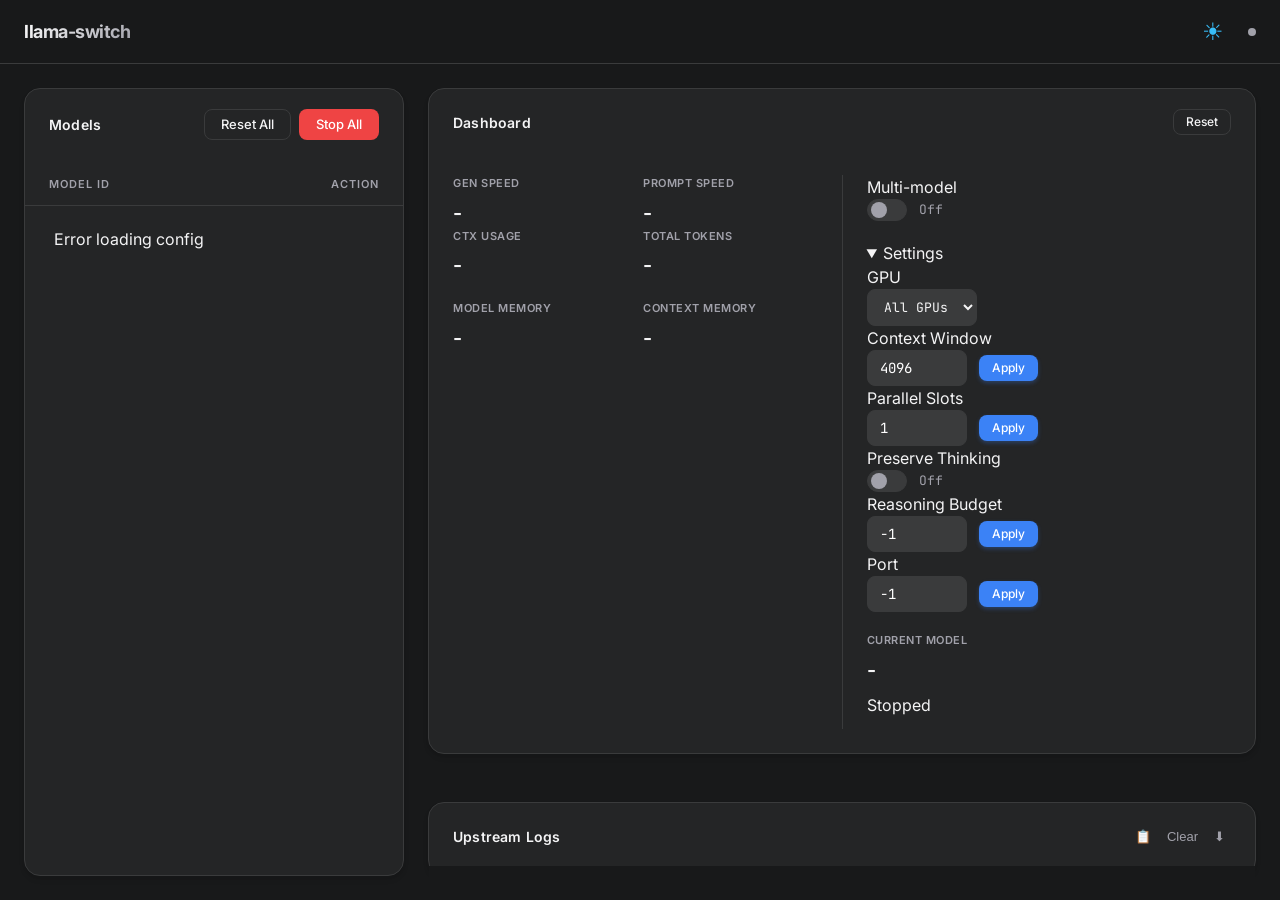
==== commit 78618d4a: "feat: set the reasoning budget on the dashboard and with run --reasoning-budget" ====
--- a/src/templates/index.html
+++ b/src/templates/index.html
@@ -231,6 +231,14 @@
                                         </div>
                                     </div>
 
+                                    <div class="control-group compact-group" id="budget-control">
+                                        <label for="budget-input" title="Tokens the model may think before it answers. -1 is no limit, 0 is no thinking. Only profiles written with ${REASONING_BUDGET} follow it. Applied when the model loads, so changing it reloads it.">Reasoning Budget</label>
+                                        <div class="input-wrapper">
+                                            <input type="number" id="budget-input" value="-1" min="-1" step="1">
+                                            <button id="apply-budget-btn" class="btn btn-primary btn-sm" onclick="applyBudgetChange()">Apply</button>
+                                        </div>
+                                    </div>
+
                                     <div class="control-group compact-group" id="frames-control" style="display: none;">
                                         <label for="frames-input" title="Audio frames, 12.5 per second. 2048 caps a clip at about 164 s; longer text is cut off mid-sentence.">Max Frames</label>
                                         <div class="input-wrapper">
@@ -317,6 +325,6 @@
             </section>
         </main>
     </div>
-    <script src="/static/js/app.js?v=44"></script>
+    <script src="/static/js/app.js?v=45"></script>
 </body>
 </html>
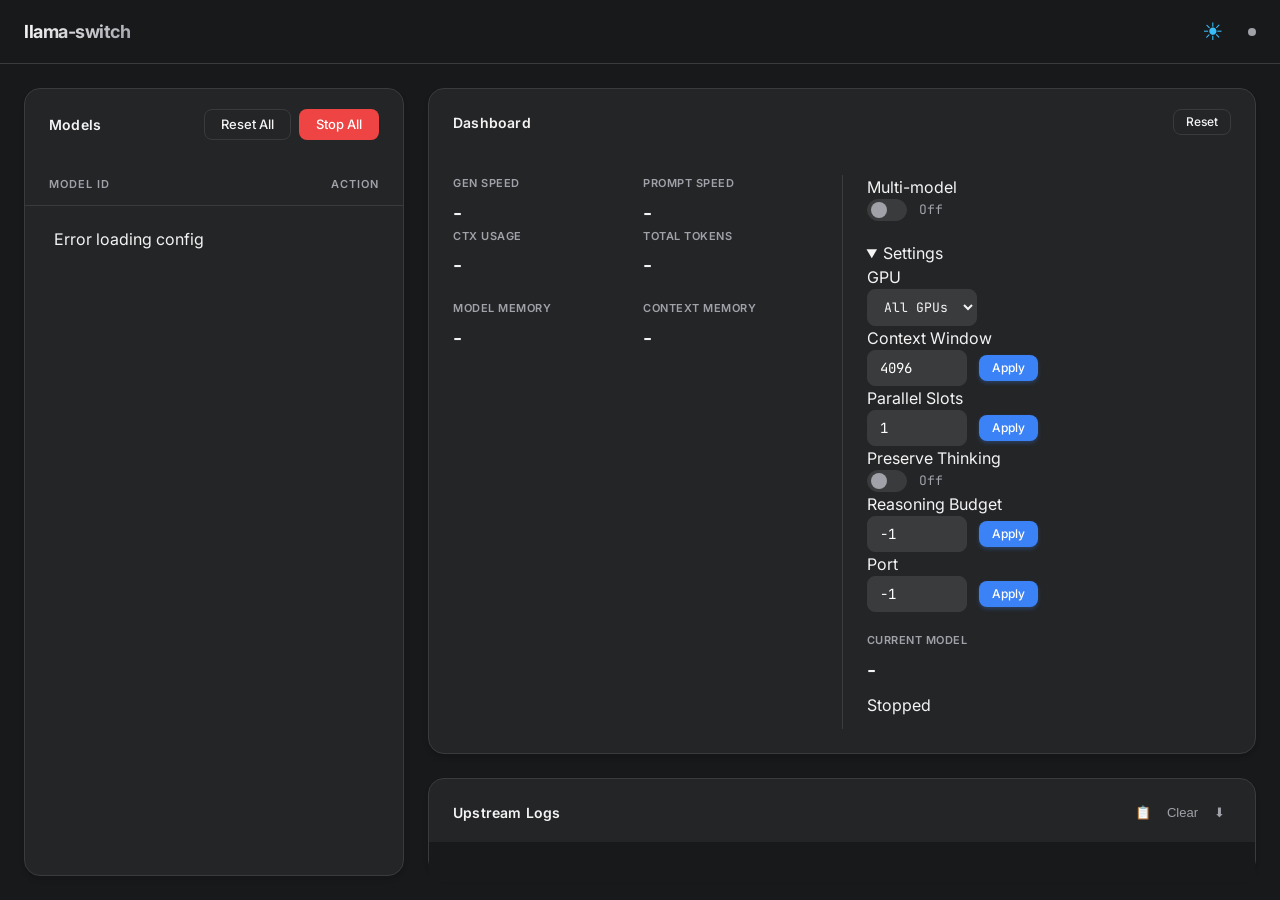
==== commit 70798b70: "feat(dashboard): show the command line in a dialog from a button next to Open WebUI" ====
--- a/src/templates/index.html
+++ b/src/templates/index.html
@@ -4,7 +4,7 @@
     <meta charset="UTF-8">
     <meta name="viewport" content="width=device-width, initial-scale=1.0">
     <title>Llama Switch</title>
-    <link rel="stylesheet" href="/static/css/style.css?v=24">
+    <link rel="stylesheet" href="/static/css/style.css?v=26">
     <link href="https://fonts.googleapis.com/css2?family=Inter:wght@400;500;600&family=JetBrains+Mono:wght@400;500&display=swap" rel="stylesheet">
 </head>
 <body class="dark-theme">
@@ -301,13 +301,15 @@
                                 <div class="status-row">
                                     <span id="status-text">Stopped</span>
                                 </div>
-                                <a id="webui-btn" href="#" target="_blank" class="btn btn-primary btn-sm" style="display: none;">Open WebUI</a>
+                                <div class="status-actions">
+                                    <a id="webui-btn" href="#" target="_blank" class="btn btn-primary btn-sm" style="display: none;">Open WebUI</a>
+                                    <button id="command-btn" class="btn btn-outline btn-sm" onclick="openCommand()" style="display: none;" title="The command line the model was started with">Command</button>
+                                </div>
                             </div>
                         </div>
                     </div>
-                </div>
-
-                <div class="command-line" id="command-line"></div>
+                    <div class="panel-resizer" id="dashboard-resizer" title="Drag to resize. Double-click to fit the content."></div>
+                </div>
 
                 <div class="panel logs-panel">
                     <div class="panel-header">
@@ -325,6 +327,16 @@
             </section>
         </main>
     </div>
-    <script src="/static/js/app.js?v=45"></script>
+    <dialog id="command-dialog" class="command-dialog">
+        <div class="panel-header">
+            <h2>Command<span class="panel-subject" id="command-owner"></span></h2>
+            <div class="actions actions-row">
+                <button id="copy-command-btn" class="btn btn-outline btn-sm" onclick="copyCommand()">Copy</button>
+                <button class="btn btn-outline btn-sm" onclick="document.getElementById('command-dialog').close()">Close</button>
+            </div>
+        </div>
+        <pre id="command-text" class="command-text"></pre>
+    </dialog>
+    <script src="/static/js/app.js?v=47"></script>
 </body>
 </html>
